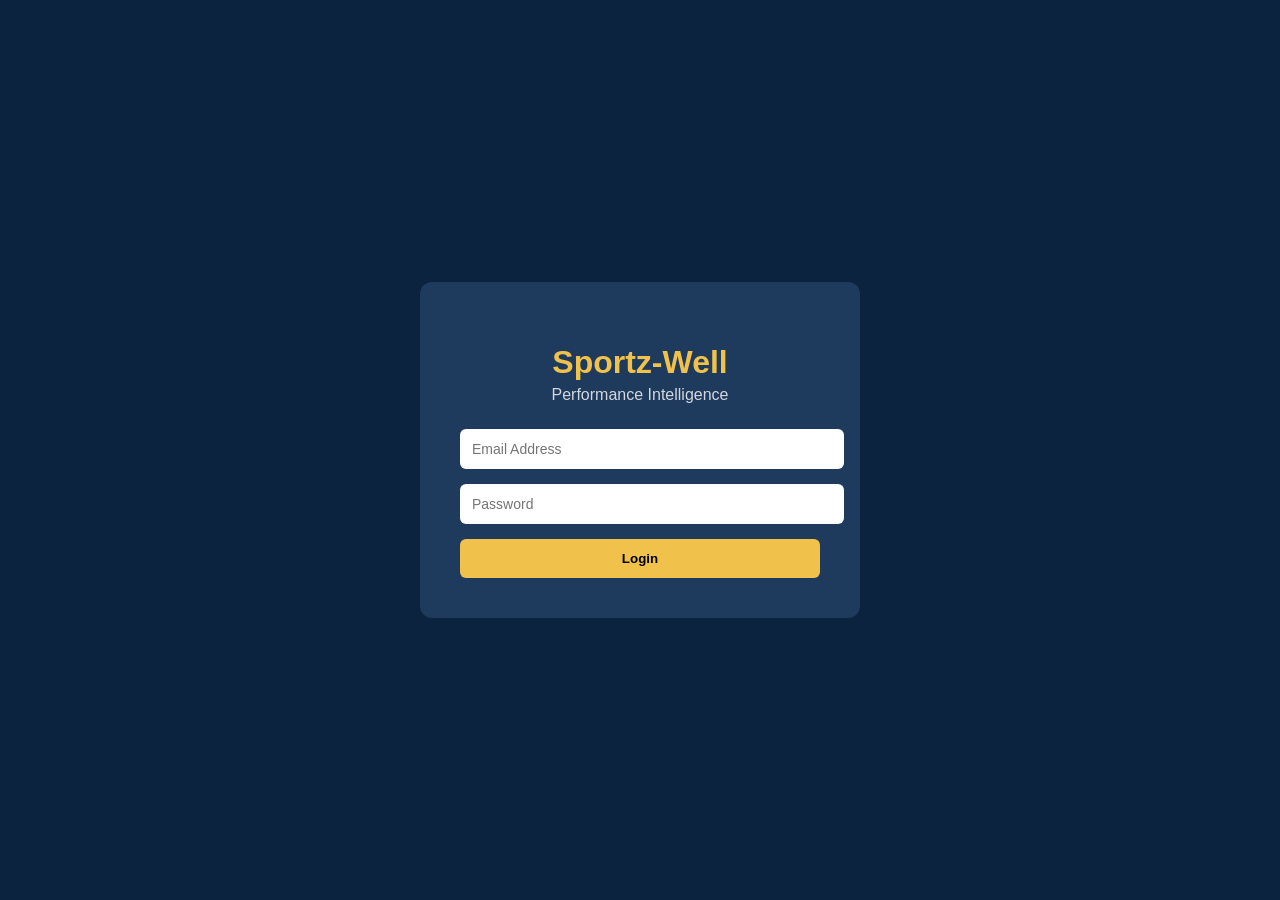
==== index.html @ 1022acb8 "Sportz-Well MVP frontend" ====
<!DOCTYPE html>
<html>

<head>

<title>Sportz-Well Login</title>

<style>

body{
margin:0;
font-family:Arial;
background:#0c233f;
height:100vh;
display:flex;
align-items:center;
justify-content:center;
color:white;
}

.login-card{
background:#1e3a5c;
padding:40px;
border-radius:12px;
width:360px;
text-align:center;
}

h1{
color:#f0c24b;
margin-bottom:5px;
}

.subtitle{
opacity:0.8;
margin-bottom:25px;
}

input{
width:100%;
padding:12px;
margin-bottom:15px;
border-radius:6px;
border:none;
font-size:14px;
}

button{
width:100%;
padding:12px;
background:#f0c24b;
border:none;
border-radius:6px;
font-weight:bold;
cursor:pointer;
}

button:hover{
opacity:0.9;
}

</style>

</head>

<body>

<div class="login-card">

<h1>Sportz-Well</h1>

<div class="subtitle">
Performance Intelligence
</div>

<input
type="email"
id="email"
placeholder="Email Address"
/>

<input
type="password"
id="password"
placeholder="Password"
/>

<button onclick="login()">
Login
</button>

</div>

<script>

async function login(){

const email=document.getElementById("email").value;
const password=document.getElementById("password").value;

const res=await fetch("http://localhost:5000/api/login",{

method:"POST",

headers:{
"Content-Type":"application/json"
},

body:JSON.stringify({
email:email,
password:password
})

});

const data=await res.json();

if(data.token){

localStorage.setItem("token",data.token);

window.location.href="dashboard.html";

}else{

alert("Invalid login");

}

}

</script>

</body>

</html>
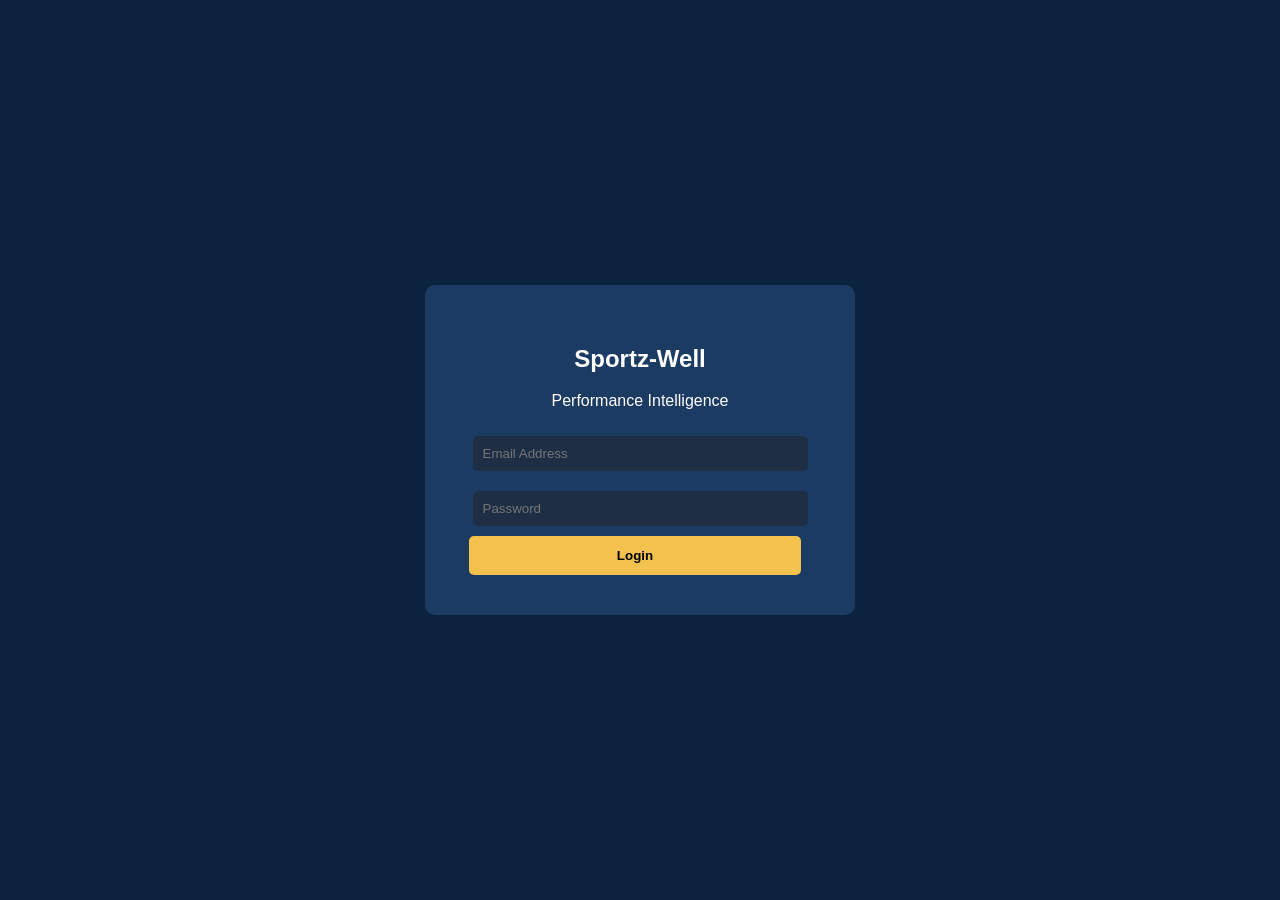
==== commit 190fb955: "Remove localhost login from index" ====
--- a/index.html
+++ b/index.html
@@ -5,58 +5,47 @@
 
 <title>Sportz-Well Login</title>
 
+<link rel="stylesheet" href="styles.css">
+
+<script src="app.js"></script>
+
 <style>
 
 body{
 margin:0;
 font-family:Arial;
 background:#0c233f;
+display:flex;
+justify-content:center;
+align-items:center;
 height:100vh;
-display:flex;
-align-items:center;
-justify-content:center;
 color:white;
 }
 
-.login-card{
-background:#1e3a5c;
+.login-box{
+background:#1c3b63;
 padding:40px;
-border-radius:12px;
-width:360px;
+border-radius:10px;
+width:350px;
 text-align:center;
 }
 
-h1{
-color:#f0c24b;
-margin-bottom:5px;
-}
-
-.subtitle{
-opacity:0.8;
-margin-bottom:25px;
-}
-
 input{
-width:100%;
-padding:12px;
-margin-bottom:15px;
-border-radius:6px;
+width:90%;
+padding:10px;
+margin:10px 0;
 border:none;
-font-size:14px;
+border-radius:5px;
 }
 
 button{
-width:100%;
+background:#f2c14e;
+border:none;
 padding:12px;
-background:#f0c24b;
-border:none;
-border-radius:6px;
+width:95%;
 font-weight:bold;
 cursor:pointer;
-}
-
-button:hover{
-opacity:0.9;
+border-radius:5px;
 }
 
 </style>
@@ -65,67 +54,28 @@
 
 <body>
 
-<div class="login-card">
+<div class="login-box">
 
-<h1>Sportz-Well</h1>
+<h2>Sportz-Well</h2>
 
-<div class="subtitle">
-Performance Intelligence
-</div>
+<p>Performance Intelligence</p>
 
-<input
-type="email"
-id="email"
-placeholder="Email Address"
-/>
+<input id="email" type="email" placeholder="Email Address">
 
-<input
-type="password"
-id="password"
-placeholder="Password"
-/>
+<input id="password" type="password" placeholder="Password">
 
-<button onclick="login()">
-Login
-</button>
+<button onclick="handleLogin()">Login</button>
 
 </div>
 
 <script>
 
-async function login(){
+function handleLogin(){
 
 const email=document.getElementById("email").value;
 const password=document.getElementById("password").value;
 
-const res=await fetch("http://localhost:5000/api/login",{
-
-method:"POST",
-
-headers:{
-"Content-Type":"application/json"
-},
-
-body:JSON.stringify({
-email:email,
-password:password
-})
-
-});
-
-const data=await res.json();
-
-if(data.token){
-
-localStorage.setItem("token",data.token);
-
-window.location.href="dashboard.html";
-
-}else{
-
-alert("Invalid login");
-
-}
+loginUser(email,password);
 
 }
 
--- a/styles.css
+++ b/styles.css
@@ -0,0 +1,102 @@
+body {
+  margin: 0;
+  font-family: Arial, sans-serif;
+  background: linear-gradient(135deg, #071a2f, #0e2a47);
+  color: white;
+}
+
+.navbar {
+  display: flex;
+  justify-content: space-between;
+  align-items: center;
+  padding: 25px 50px;
+  background-color: #081f3a;
+}
+
+.navbar h1 {
+  margin: 0;
+  color: #d4af37;
+}
+
+.navbar p {
+  margin: 0;
+  font-size: 14px;
+  opacity: 0.8;
+}
+
+button {
+  background-color: #d4af37;
+  border: none;
+  padding: 10px 18px;
+  font-weight: bold;
+  border-radius: 6px;
+  cursor: pointer;
+}
+
+.dashboard-container {
+  display: grid;
+  grid-template-columns: repeat(3, 1fr);
+  gap: 25px;
+  padding: 50px;
+}
+
+.card {
+  background: #0f2d4f;
+  padding: 30px;
+  border-radius: 12px;
+  box-shadow: 0 8px 25px rgba(0,0,0,0.4);
+  transition: 0.3s ease;
+}
+
+.card:hover {
+  transform: translateY(-5px);
+}
+
+.card h3 {
+  margin: 0 0 15px 0;
+  font-weight: 400;
+  opacity: 0.8;
+}
+
+.card h2 {
+  margin: 0;
+  color: #d4af37;
+}
+
+.card-container{
+display:grid;
+grid-template-columns:repeat(3,1fr);
+gap:30px;
+margin-top:40px;
+}
+
+.card{
+background:#173b5c;
+padding:25px;
+border-radius:12px;
+color:white;
+box-shadow:0 8px 25px rgba(0,0,0,0.4);
+}
+
+button{
+background:#d4af37;
+border:none;
+padding:12px 20px;
+border-radius:6px;
+font-weight:bold;
+cursor:pointer;
+margin-right:10px;
+}
+
+input {
+  background-color: #1e2f45;
+  border: 1px solid #2f4c6a;
+  color: #ffffff;
+  padding: 6px;
+  border-radius: 4px;
+}
+
+input:focus {
+  outline: none;
+  border-color: #f5c542;
+}
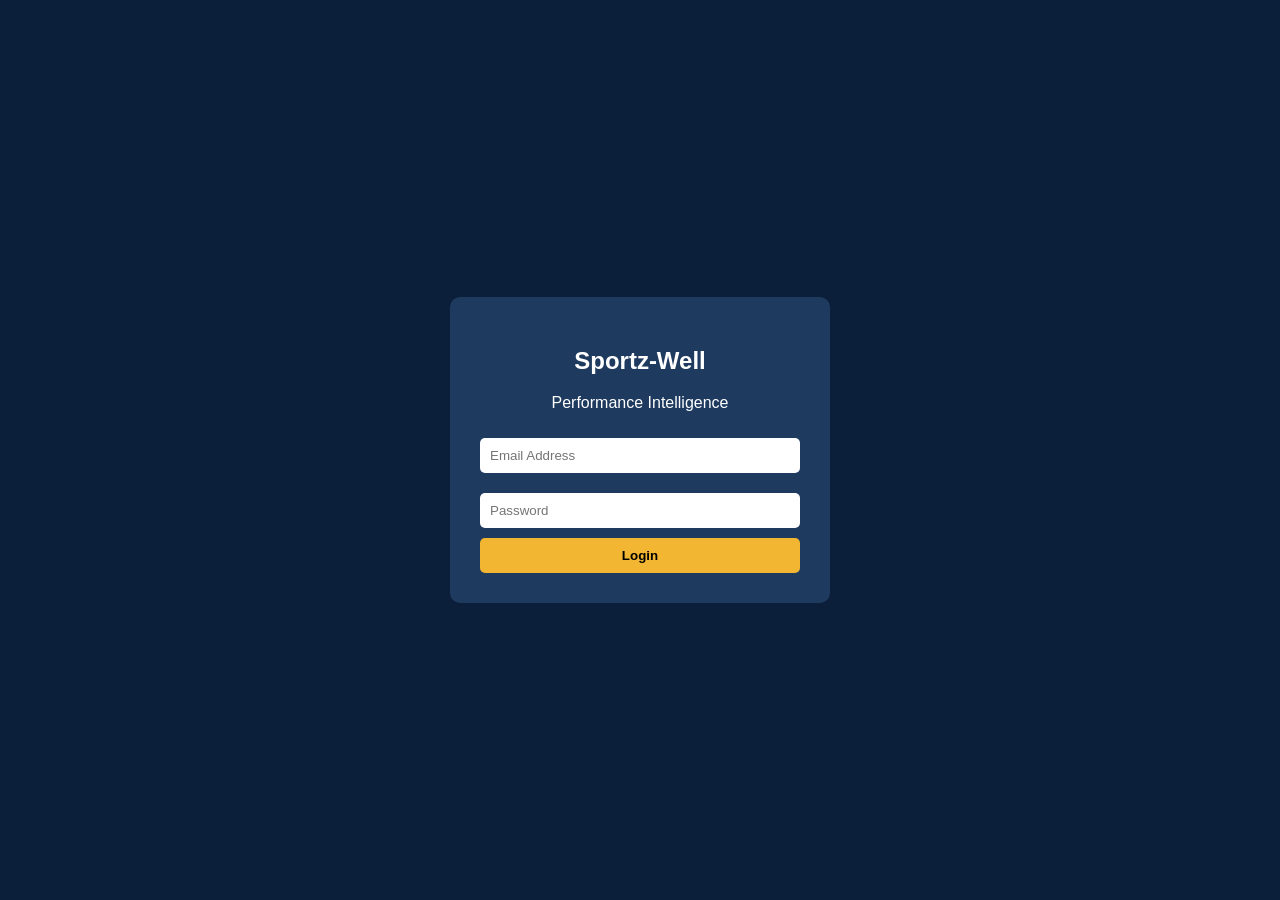
==== commit 55ef8d07: "FINAL login fix clean rewrite" ====
--- a/index.html
+++ b/index.html
@@ -1,86 +1,107 @@
 <!DOCTYPE html>
-<html>
+<html lang="en">
+<head>
+  <meta charset="UTF-8">
+  <title>Sportz-Well Login</title>
 
-<head>
+  <style>
+    body {
+      margin: 0;
+      font-family: Arial, sans-serif;
+      background: #0b1f3a;
+      display: flex;
+      justify-content: center;
+      align-items: center;
+      height: 100vh;
+    }
 
-<title>Sportz-Well Login</title>
+    .login-box {
+      background: #1e3a5f;
+      padding: 30px;
+      border-radius: 10px;
+      width: 320px;
+      text-align: center;
+      color: white;
+    }
 
-<link rel="stylesheet" href="styles.css">
+    input {
+      width: 100%;
+      padding: 10px;
+      margin: 10px 0;
+      border-radius: 5px;
+      border: none;
+      box-sizing: border-box;
+    }
 
-<script src="app.js"></script>
+    button {
+      width: 100%;
+      padding: 10px;
+      background: #f2b632;
+      border: none;
+      border-radius: 5px;
+      cursor: pointer;
+      font-weight: bold;
+    }
 
-<style>
-
-body{
-margin:0;
-font-family:Arial;
-background:#0c233f;
-display:flex;
-justify-content:center;
-align-items:center;
-height:100vh;
-color:white;
-}
-
-.login-box{
-background:#1c3b63;
-padding:40px;
-border-radius:10px;
-width:350px;
-text-align:center;
-}
-
-input{
-width:90%;
-padding:10px;
-margin:10px 0;
-border:none;
-border-radius:5px;
-}
-
-button{
-background:#f2c14e;
-border:none;
-padding:12px;
-width:95%;
-font-weight:bold;
-cursor:pointer;
-border-radius:5px;
-}
-
-</style>
-
+    button:hover {
+      background: #d99c1f;
+    }
+  </style>
 </head>
 
 <body>
 
-<div class="login-box">
+  <div class="login-box">
+    <h2>Sportz-Well</h2>
+    <p>Performance Intelligence</p>
 
-<h2>Sportz-Well</h2>
+    <input id="email" type="email" placeholder="Email Address">
+    <input id="password" type="password" placeholder="Password">
 
-<p>Performance Intelligence</p>
+    <button onclick="handleLogin()">Login</button>
+  </div>
 
-<input id="email" type="email" placeholder="Email Address">
+  <script>
+    const API_BASE = "https://sportz-well-backend.onrender.com";
 
-<input id="password" type="password" placeholder="Password">
+    async function handleLogin() {
+      const email = document.getElementById("email").value;
+      const password = document.getElementById("password").value;
 
-<button onclick="handleLogin()">Login</button>
+      if (!email || !password) {
+        alert("Enter email and password");
+        return;
+      }
 
-</div>
+      try {
+        const res = await fetch(`${API_BASE}/api/v1/auth/login`, {
+          method: "POST",
+          headers: {
+            "Content-Type": "application/json"
+          },
+          body: JSON.stringify({ email, password })
+        });
 
-<script>
+        const data = await res.json();
 
-function handleLogin(){
+        if (!data.token) {
+          alert("Login failed");
+          console.log(data);
+          return;
+        }
 
-const email=document.getElementById("email").value;
-const password=document.getElementById("password").value;
+        // Store token
+        localStorage.setItem("token", data.token);
 
-loginUser(email,password);
+        // Redirect to dashboard
+        window.location.href = "dashboard.html";
 
-}
-
-</script>
+      } catch (err) {
+        console.error("Login error:", err);
+        alert("Something went wrong");
+      }
+    }
+  </script>
 
 </body>
-
 </html>
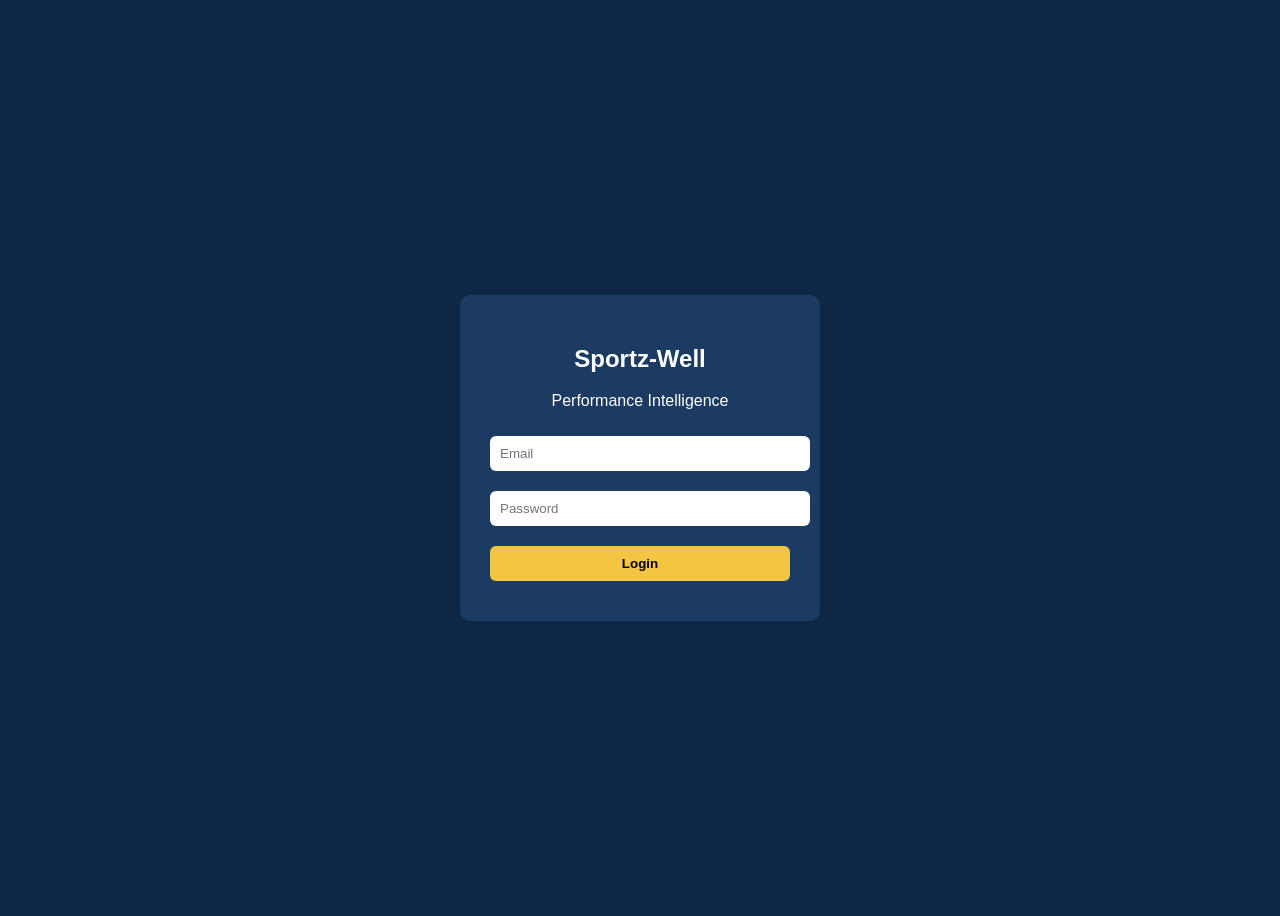
==== commit ee6f98ce: "Fix real token login" ====
--- a/index.html
+++ b/index.html
@@ -1,107 +1,92 @@
 <!DOCTYPE html>
 <html lang="en">
 <head>
-  <meta charset="UTF-8">
-  <title>Sportz-Well Login</title>
+  <meta charset="UTF-8" />
+  <title>Login</title>
+  <meta name="viewport" content="width=device-width, initial-scale=1.0" />
 
   <style>
     body {
-      margin: 0;
-      font-family: Arial, sans-serif;
-      background: #0b1f3a;
+      font-family: Arial;
+      background: #0f2747;
       display: flex;
       justify-content: center;
       align-items: center;
       height: 100vh;
+      color: white;
     }
 
     .login-box {
-      background: #1e3a5f;
+      background: #1c3b63;
       padding: 30px;
       border-radius: 10px;
-      width: 320px;
+      width: 300px;
       text-align: center;
-      color: white;
     }
 
-    input {
+    input, button {
       width: 100%;
       padding: 10px;
       margin: 10px 0;
-      border-radius: 5px;
+      border-radius: 6px;
       border: none;
-      box-sizing: border-box;
     }
 
     button {
-      width: 100%;
-      padding: 10px;
-      background: #f2b632;
-      border: none;
-      border-radius: 5px;
+      background: #f4c542;
+      font-weight: bold;
       cursor: pointer;
-      font-weight: bold;
-    }
-
-    button:hover {
-      background: #d99c1f;
     }
   </style>
 </head>
 
 <body>
 
-  <div class="login-box">
-    <h2>Sportz-Well</h2>
-    <p>Performance Intelligence</p>
+<div class="login-box">
+  <h2>Sportz-Well</h2>
+  <p>Performance Intelligence</p>
 
-    <input id="email" type="email" placeholder="Email Address">
-    <input id="password" type="password" placeholder="Password">
+  <input id="email" type="email" placeholder="Email" />
+  <input id="password" type="password" placeholder="Password" />
 
-    <button onclick="handleLogin()">Login</button>
-  </div>
+  <button onclick="handleLogin()">Login</button>
+</div>
 
-  <script>
-    const API_BASE = "https://sportz-well-backend.onrender.com";
+<script>
+const API_BASE = "https://sportz-well-backend.onrender.com";
 
-    async function handleLogin() {
-      const email = document.getElementById("email").value;
-      const password = document.getElementById("password").value;
+async function handleLogin() {
+  const email = document.getElementById("email").value;
+  const password = document.getElementById("password").value;
 
-      if (!email || !password) {
-        alert("Enter email and password");
-        return;
-      }
+  try {
+    const res = await fetch(`${API_BASE}/api/v1/auth/login`, {
+      method: "POST",
+      headers: {
+        "Content-Type": "application/json"
+      },
+      body: JSON.stringify({ email, password })
+    });
 
-      try {
-        const res = await fetch(`${API_BASE}/api/v1/auth/login`, {
-          method: "POST",
-          headers: {
-            "Content-Type": "application/json"
-          },
-          body: JSON.stringify({ email, password })
-        });
+    const data = await res.json();
 
-        const data = await res.json();
+    if (!data.token) {
+      alert("Login failed");
+      console.log(data);
+      return;
+    }
 
-        if (!data.token) {
-          alert("Login failed");
-          console.log(data);
-          return;
-        }
+    // ✅ STORE REAL TOKEN
+    localStorage.setItem("token", data.token);
 
-        // Store token
-        localStorage.setItem("token", data.token);
+    // ✅ REDIRECT
+    window.location.href = "dashboard.html";
 
-        // Redirect to dashboard
-        window.location.href = "dashboard.html";
-
-      } catch (err) {
-        console.error("Login error:", err);
-        alert("Something went wrong");
-      }
-    }
-  </script>
+  } catch (err) {
+    alert(err.message);
+  }
+}
+</script>
 
 </body>
 </html>
